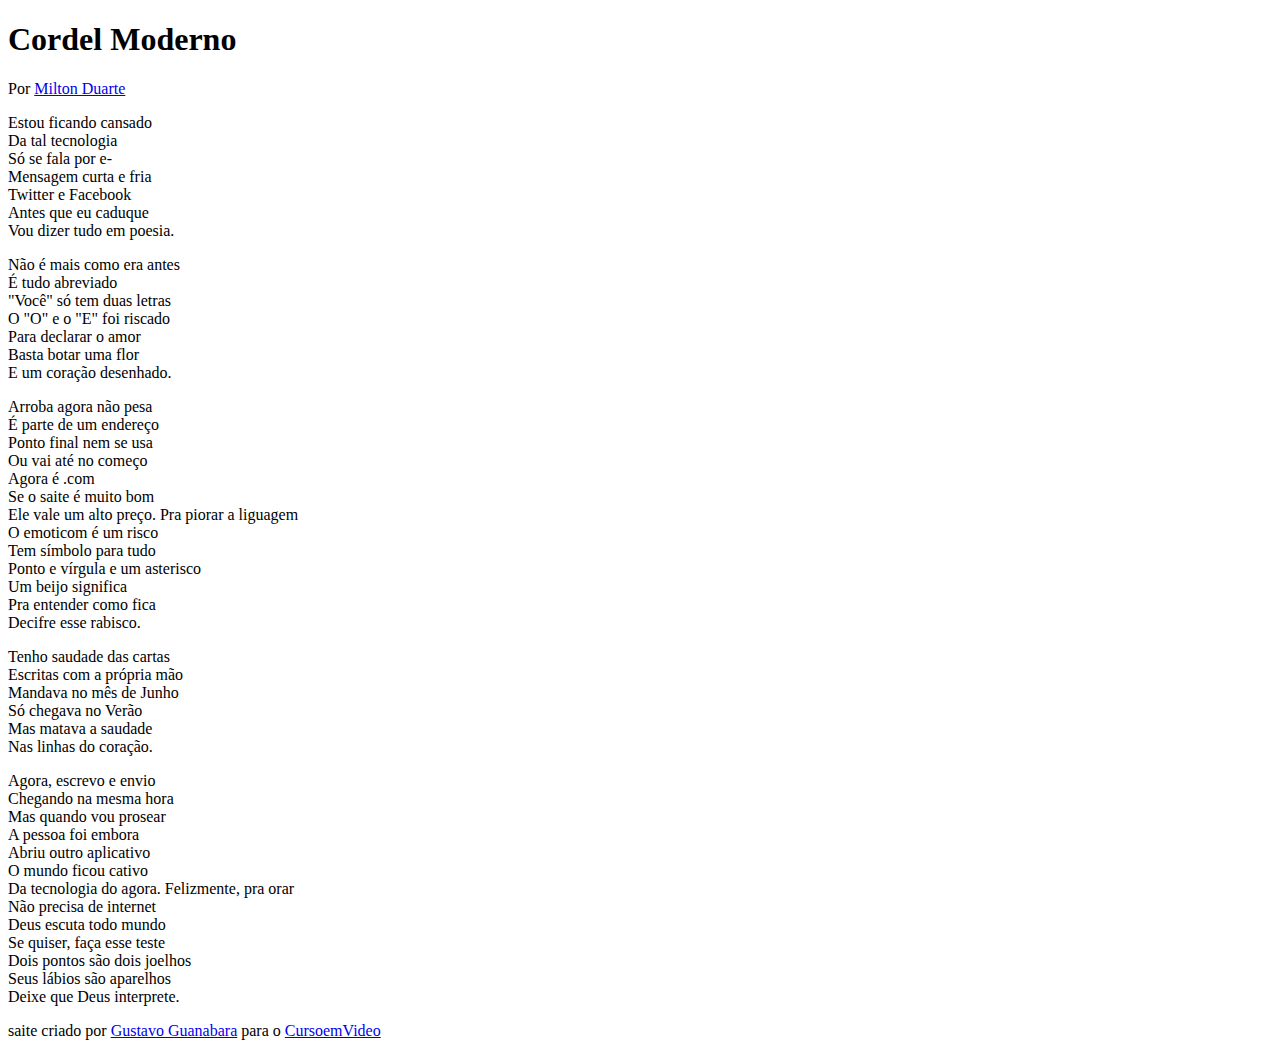
==== desafios/index.html @ 33420513 "quase pronto" ====
<!DOCTYPE html>
<html lang="pt-br">
<head>
    <meta charset="UTF-8">
    <meta http-equiv="X-UA-Compatible" content="IE=edge">
    <meta name="viewport" content="width=device-width, initial-scale=1.0">
    <title>Cordel Moderno</title>
    <link rel="stylesheet" href="style.css">
</head>
<body>
    <h1>Cordel Moderno</h1>
<p>
    Por <a href="https://www.recantodasletras.com.br/poesias/3186743">Milton Duarte</a>
</p>
    <section>
        <p>
            Estou ficando cansado<br>
            Da tal tecnologia<br>
            Só se fala por e-<br>
            Mensagem curta e fria<br>
            Twitter e Facebook<br>
            Antes que eu caduque<br>
            Vou dizer tudo em poesia.
        </p>
    </section>


    <section>
        <p>
            Não é mais como era antes<br>
            É tudo abreviado<br>
            "Você" só tem duas letras<br>
            O "O" e o "E" foi riscado<br>
            Para declarar o amor<br>
            Basta botar uma flor<br>
            E um coração desenhado.
        </p>
    </section>


    <section>
        <p>
            Arroba agora não pesa<br>
            É parte de um endereço<br>
            Ponto final nem se usa<br>
            Ou vai até no começo<br>
            Agora é .com<br>
            Se o saite é muito bom<br>
            Ele vale um alto preço.
            Pra piorar a liguagem<br>
            O emoticom é um risco<br>
            Tem símbolo para tudo<br>
            Ponto e vírgula e um asterisco<br>
            Um beijo significa<br>
            Pra entender como fica<br>
            Decifre esse rabisco.
        </p>
    </section>


    <section>
        <p>
            Tenho saudade das cartas<br>
            Escritas com a própria mão<br>
            Mandava no mês de Junho<br>
            Só chegava no Verão<br>
            Mas matava a saudade<br>
            Nas linhas do coração.
        </p>
    </section>


    <section>
        <p>
            Agora, escrevo e envio<br>
            Chegando na mesma hora<br>
            Mas quando vou prosear<br>
            A pessoa foi embora<br>
            Abriu outro aplicativo<br>
            O mundo ficou cativo<br>
            Da tecnologia do agora.
            Felizmente, pra orar<br>
            Não precisa de internet<br>
            Deus escuta todo mundo<br>
            Se quiser, faça esse teste<br>
            Dois pontos são dois joelhos<br>
            Seus lábios são aparelhos<br>
            Deixe que Deus interprete.
        </p>
    </section>
<footer>
    saite criado por <a href="https://gustavoguanabara.github.io" target="_blank">Gustavo Guanabara</a> para o <a href="https://www.cursoemvideo.com"target="_blank">CursoemVideo</a>
</footer>
</body>
</html>
---- desafios/style.css ----
@charset "UTF-8";

body{
    back
}
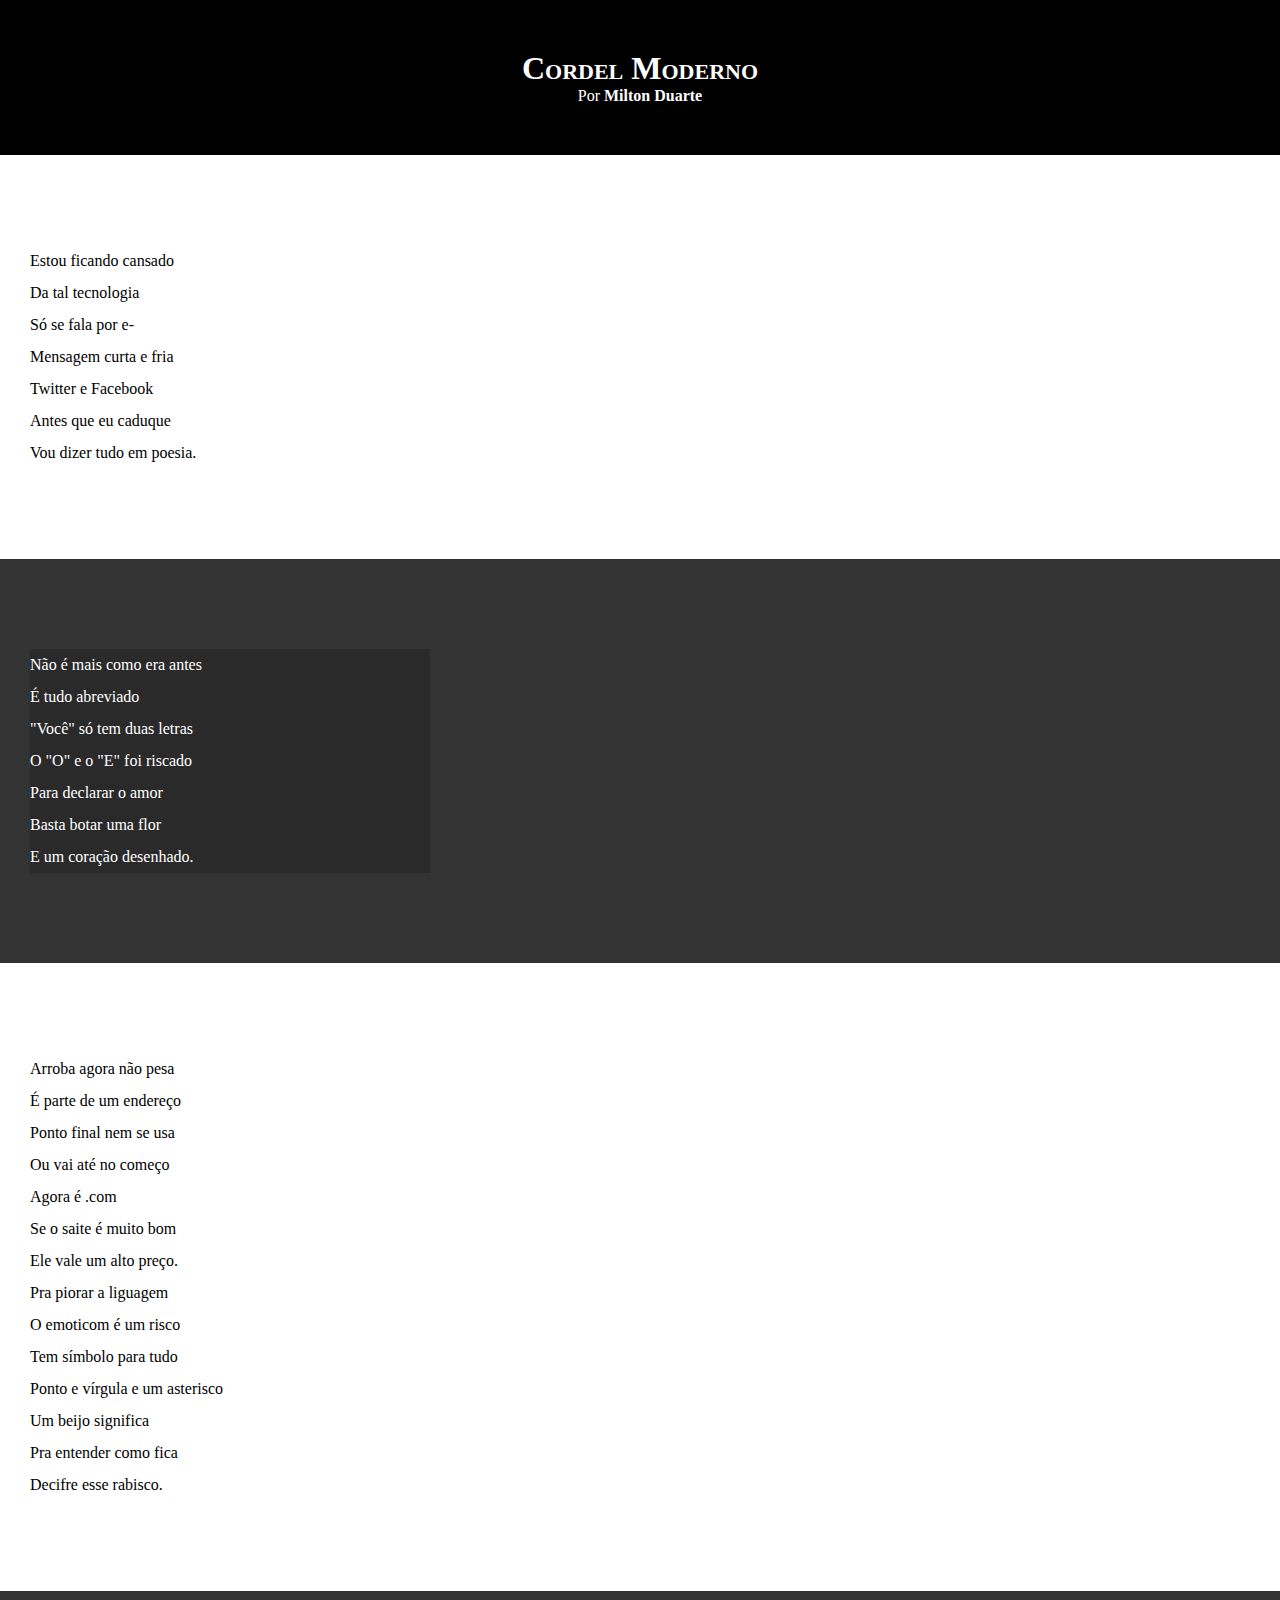
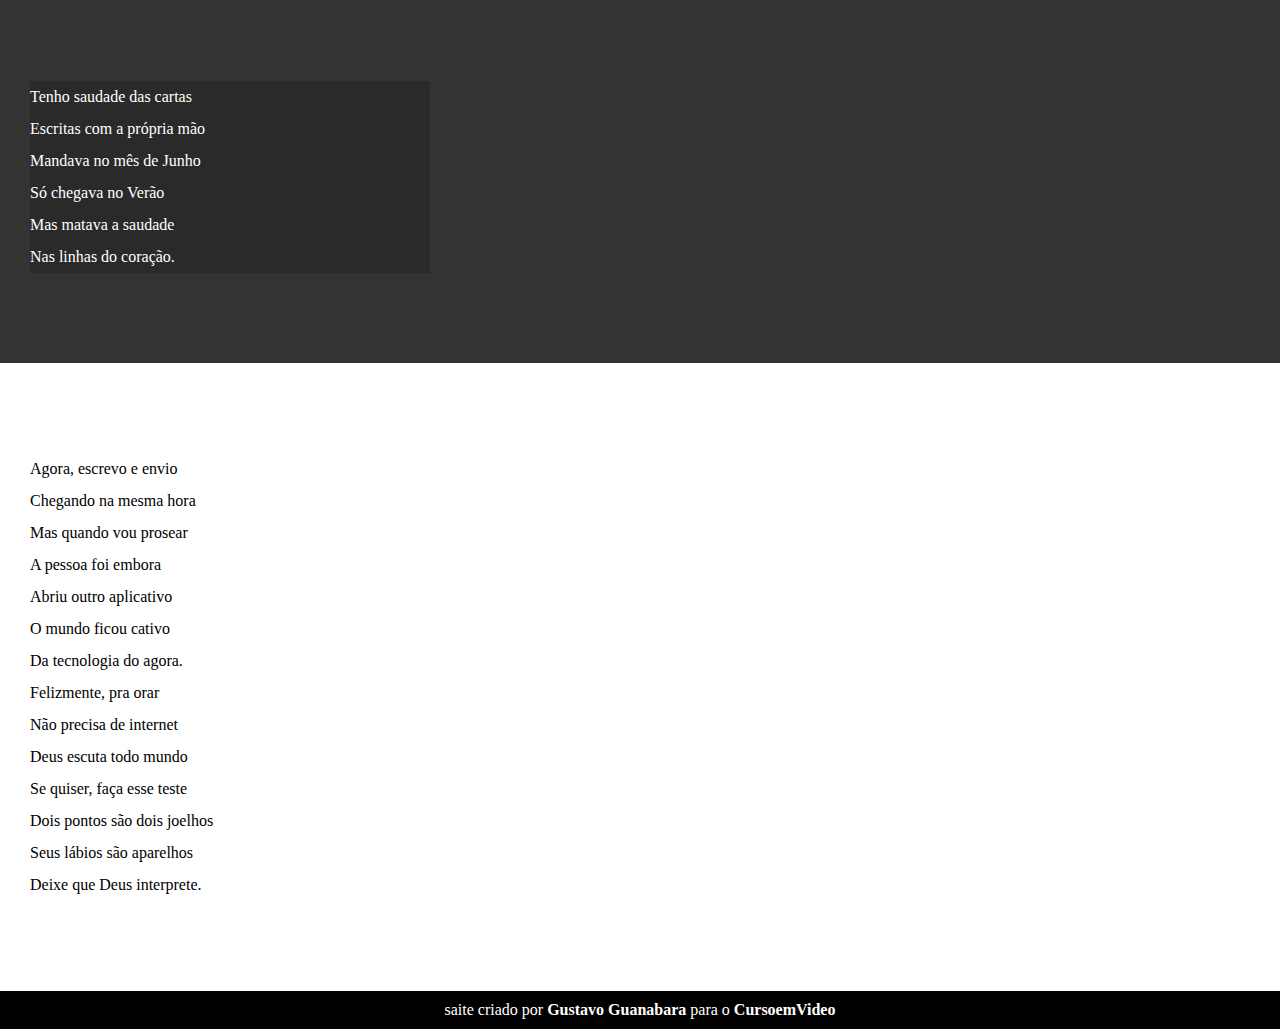
==== commit 1cdf4350: "atualizei" ====
--- a/desafios/index.html
+++ b/desafios/index.html
@@ -9,11 +9,15 @@
     <link rel="stylesheet" href="style.css">
 </head>
 <body>
-    <h1>Cordel Moderno</h1>
-<p>
+
+    <header>
+        <h1>Cordel Moderno</h1>
+    
+        <p>
     Por <a href="https://www.recantodasletras.com.br/poesias/3186743">Milton Duarte</a>
-</p>
-    <section>
+        </p>
+    </header>
+    <section class="normal">
         <p>
             Estou ficando cansado<br>
             Da tal tecnologia<br>
@@ -26,7 +30,7 @@
     </section>
 
 
-    <section>
+    <section class="imagem">
         <p>
             Não é mais como era antes<br>
             É tudo abreviado<br>
@@ -39,7 +43,7 @@
     </section>
 
 
-    <section>
+    <section class="normal">
         <p>
             Arroba agora não pesa<br>
             É parte de um endereço<br>
@@ -48,6 +52,8 @@
             Agora é .com<br>
             Se o saite é muito bom<br>
             Ele vale um alto preço.
+        </p>
+        <p>
             Pra piorar a liguagem<br>
             O emoticom é um risco<br>
             Tem símbolo para tudo<br>
@@ -59,7 +65,7 @@
     </section>
 
 
-    <section>
+    <section class="imagem">
         <p>
             Tenho saudade das cartas<br>
             Escritas com a própria mão<br>
@@ -71,7 +77,7 @@
     </section>
 
 
-    <section>
+    <section class="normal">
         <p>
             Agora, escrevo e envio<br>
             Chegando na mesma hora<br>
@@ -80,6 +86,8 @@
             Abriu outro aplicativo<br>
             O mundo ficou cativo<br>
             Da tecnologia do agora.
+        </p>
+        <p>
             Felizmente, pra orar<br>
             Não precisa de internet<br>
             Deus escuta todo mundo<br>
--- a/desafios/style.css
+++ b/desafios/style.css
@@ -1,5 +1,65 @@
 @charset "UTF-8";
 
-body{
-    back
+*{ margin: 0px;
+   padding: 0px;
+}
+
+html, body {
+    min-height: 100vh;
+    background-color: darkgray;
+}
+
+header{
+    background-color: black;
+    color: white;
+    text-align: center;
+}
+
+header > h1{
+    padding-top: 50px;
+    font-variant: small-caps;
+}
+
+header > p{
+    padding-bottom: 50px;
+}
+
+header a, footer a{
+    color: white;
+    text-decoration: none;
+    font-weight: bolder;
+}
+ header a:hover  {
+    text-decoration: underline;
+    
+}
+section{
+    padding-top: 10vh;
+    padding-bottom: 10vh;
+    padding-left: 30px;
+    line-height: 2em;
+    
+}
+
+section.normal {
+    background-color: white;
+    color: black;
+} 
+
+section.imagem{
+    background-color: rgb(51, 51, 51);
+    color:white;
+}
+
+section.imagem > p{
+    background-color: rgba(0, 0, 0, 0.178);
+    width: 400px;
+}
+
+footer{
+    background-color: black;    
+    color: white;
+    text-align: center;
+    padding: 10px;
+
 }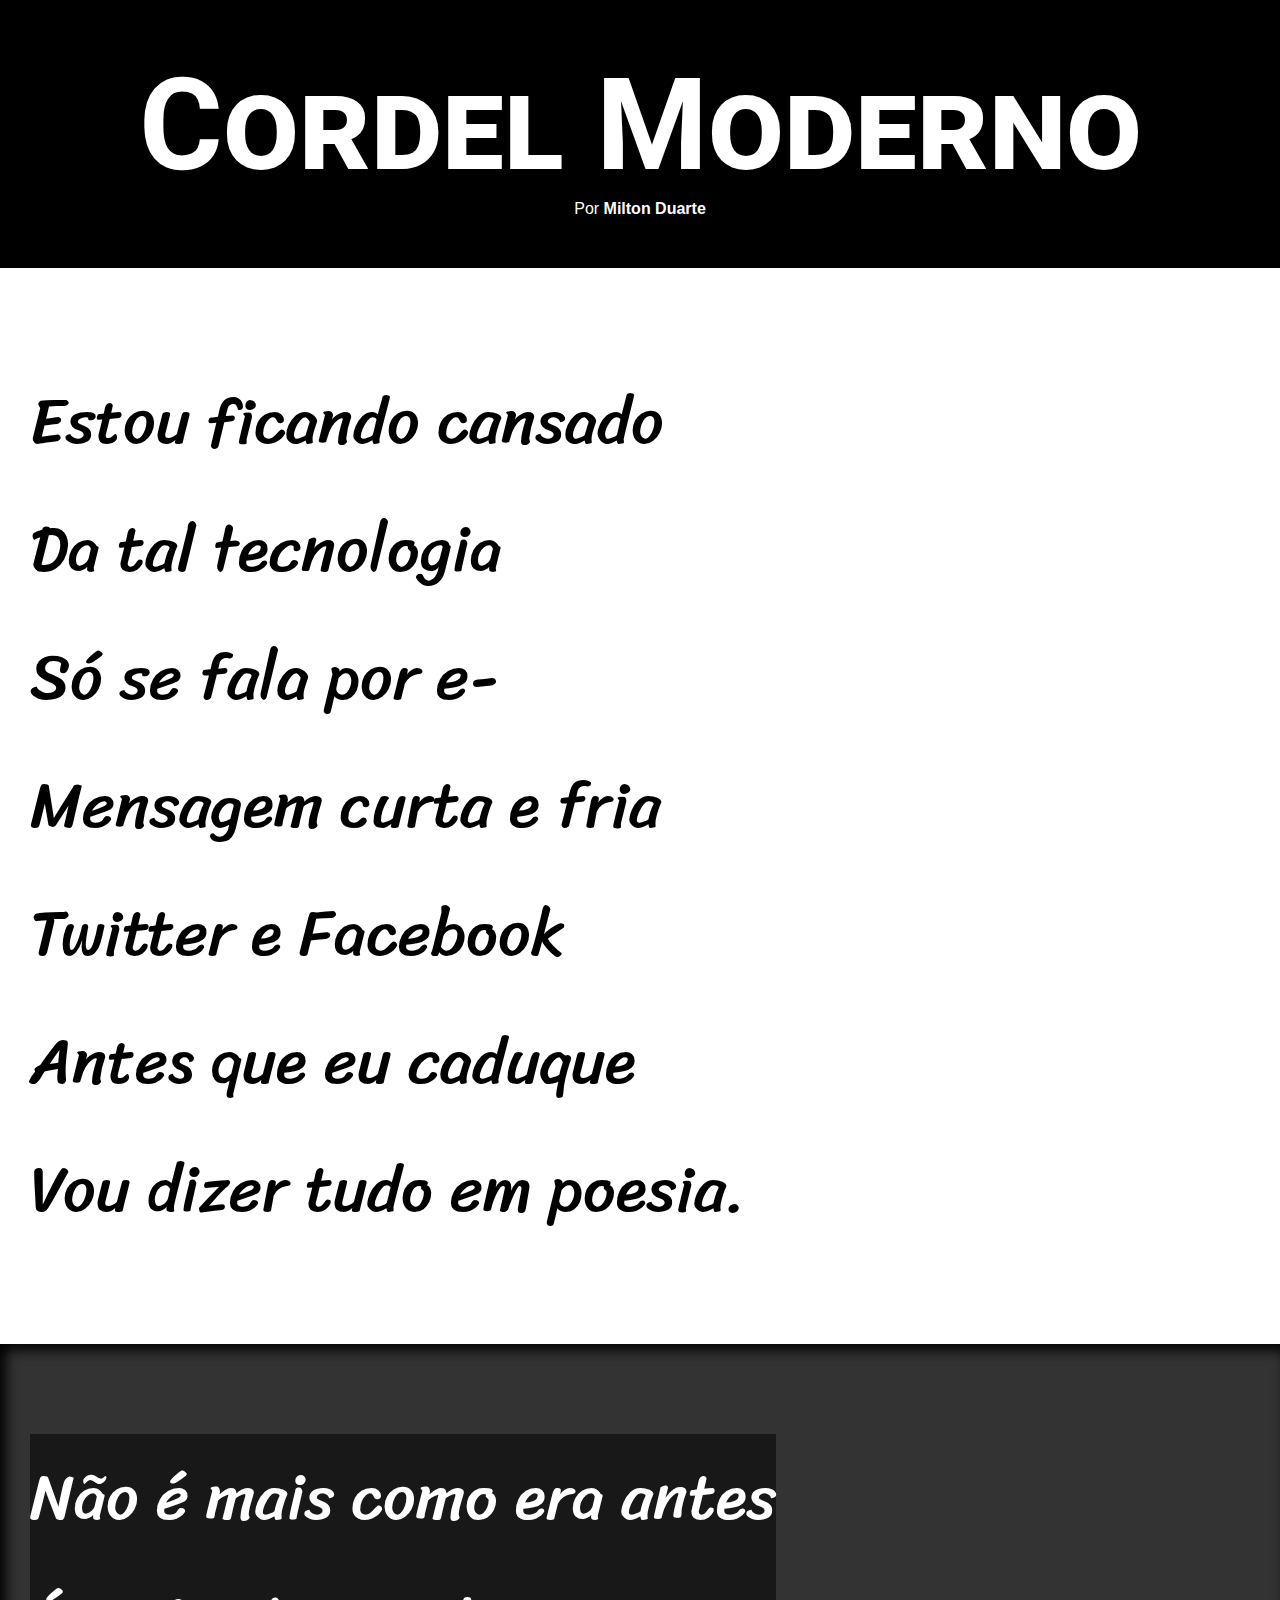
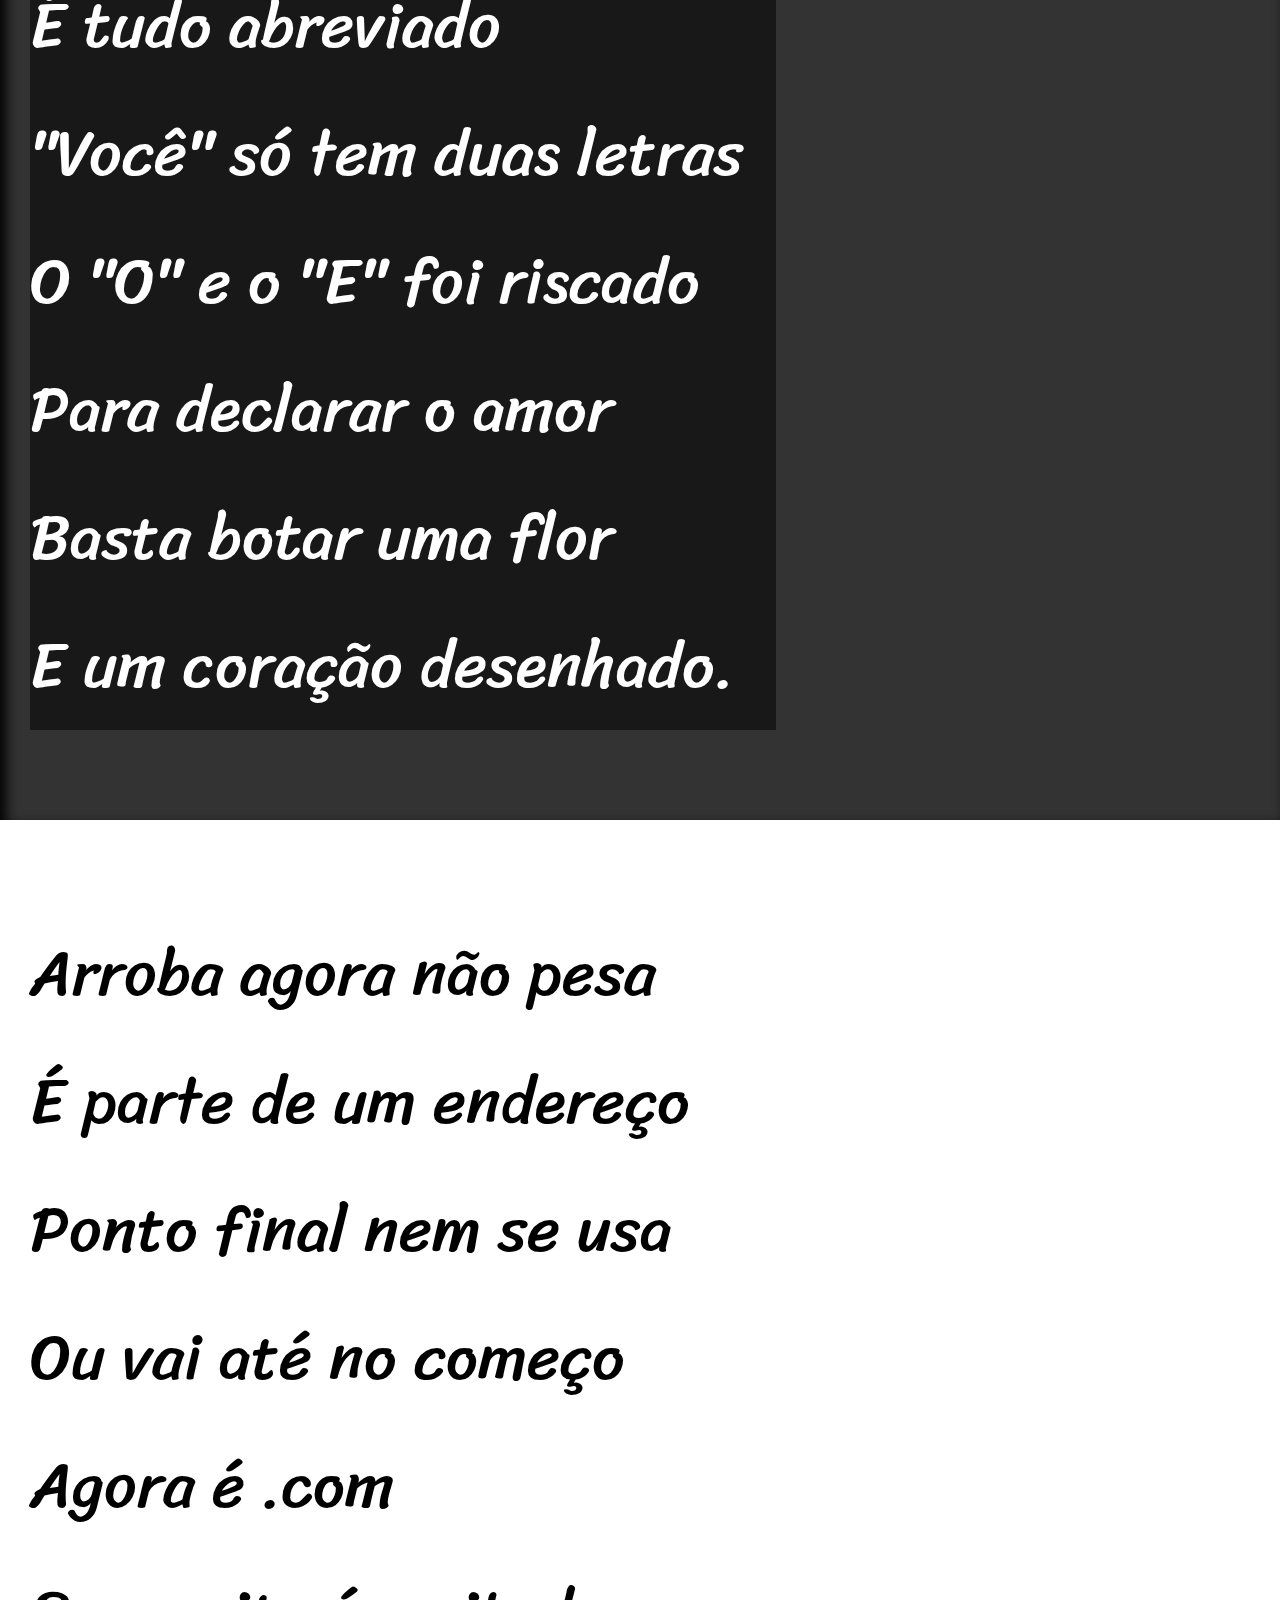
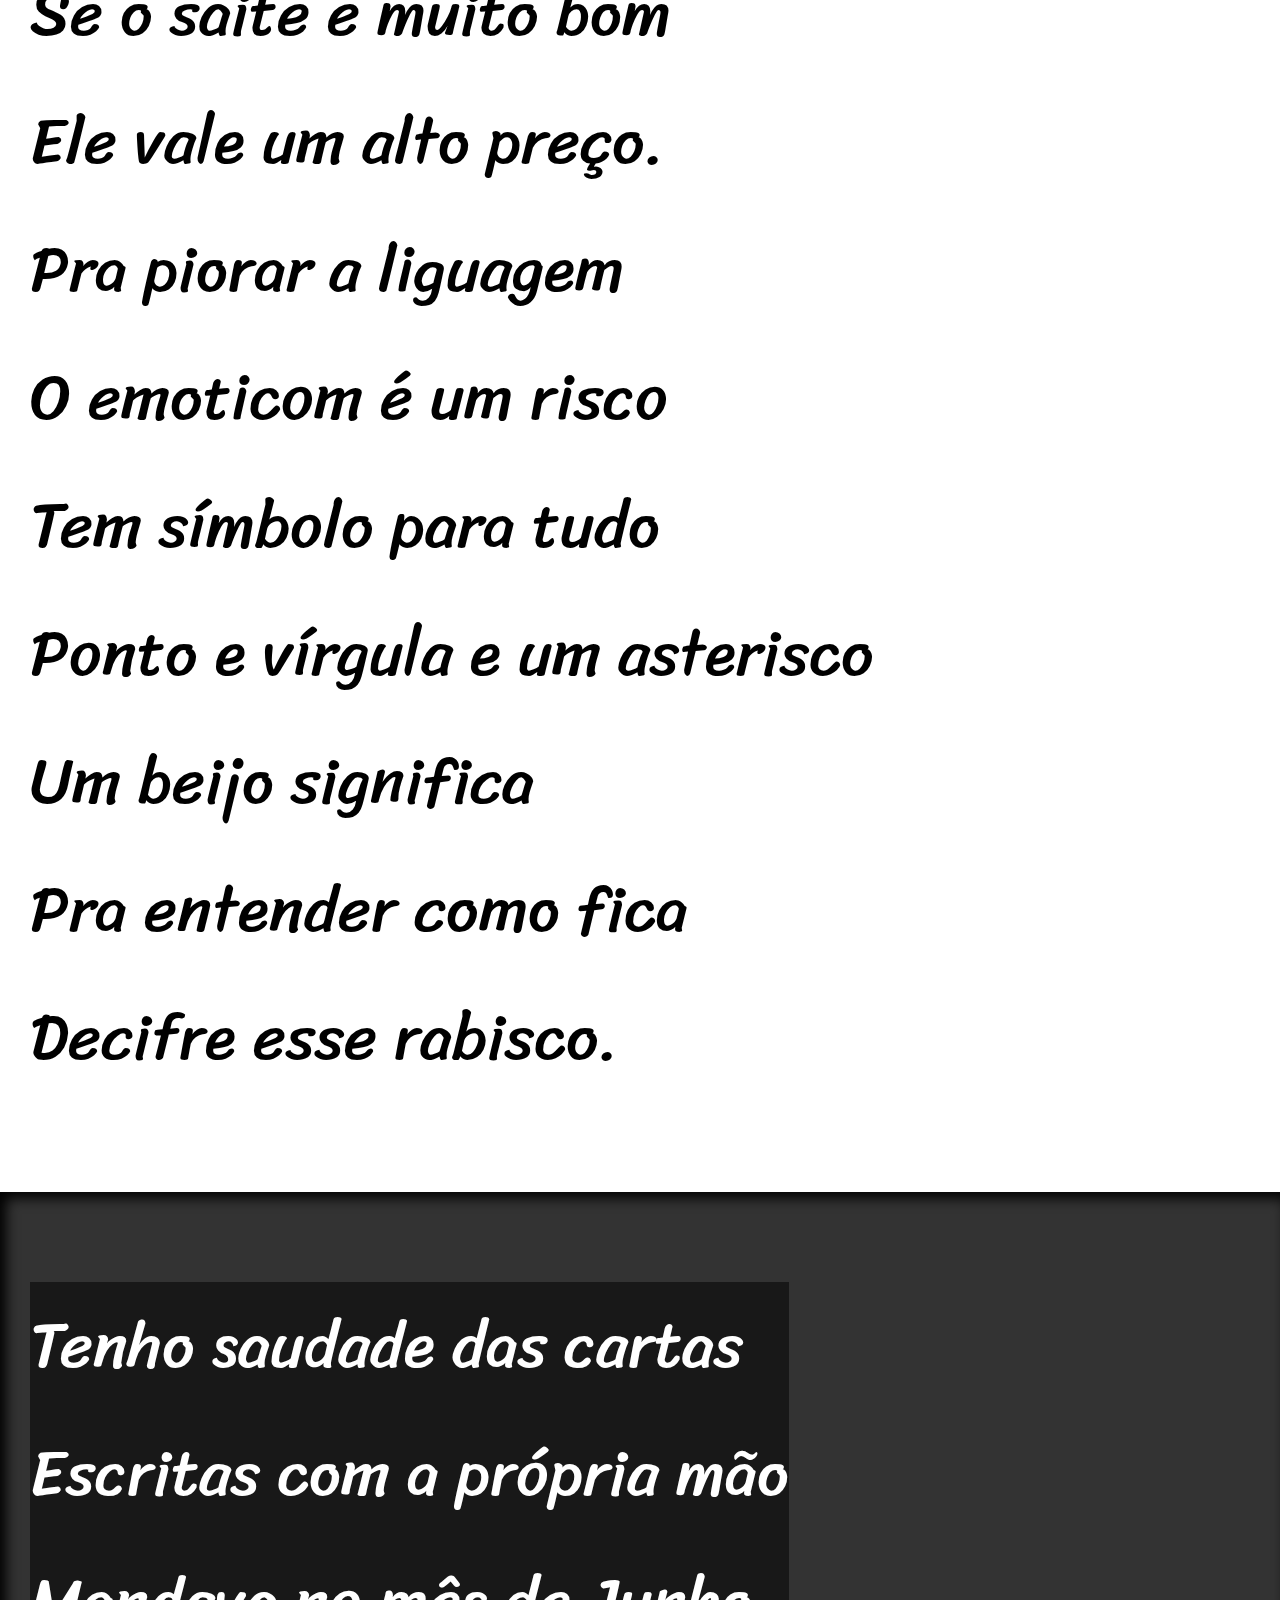
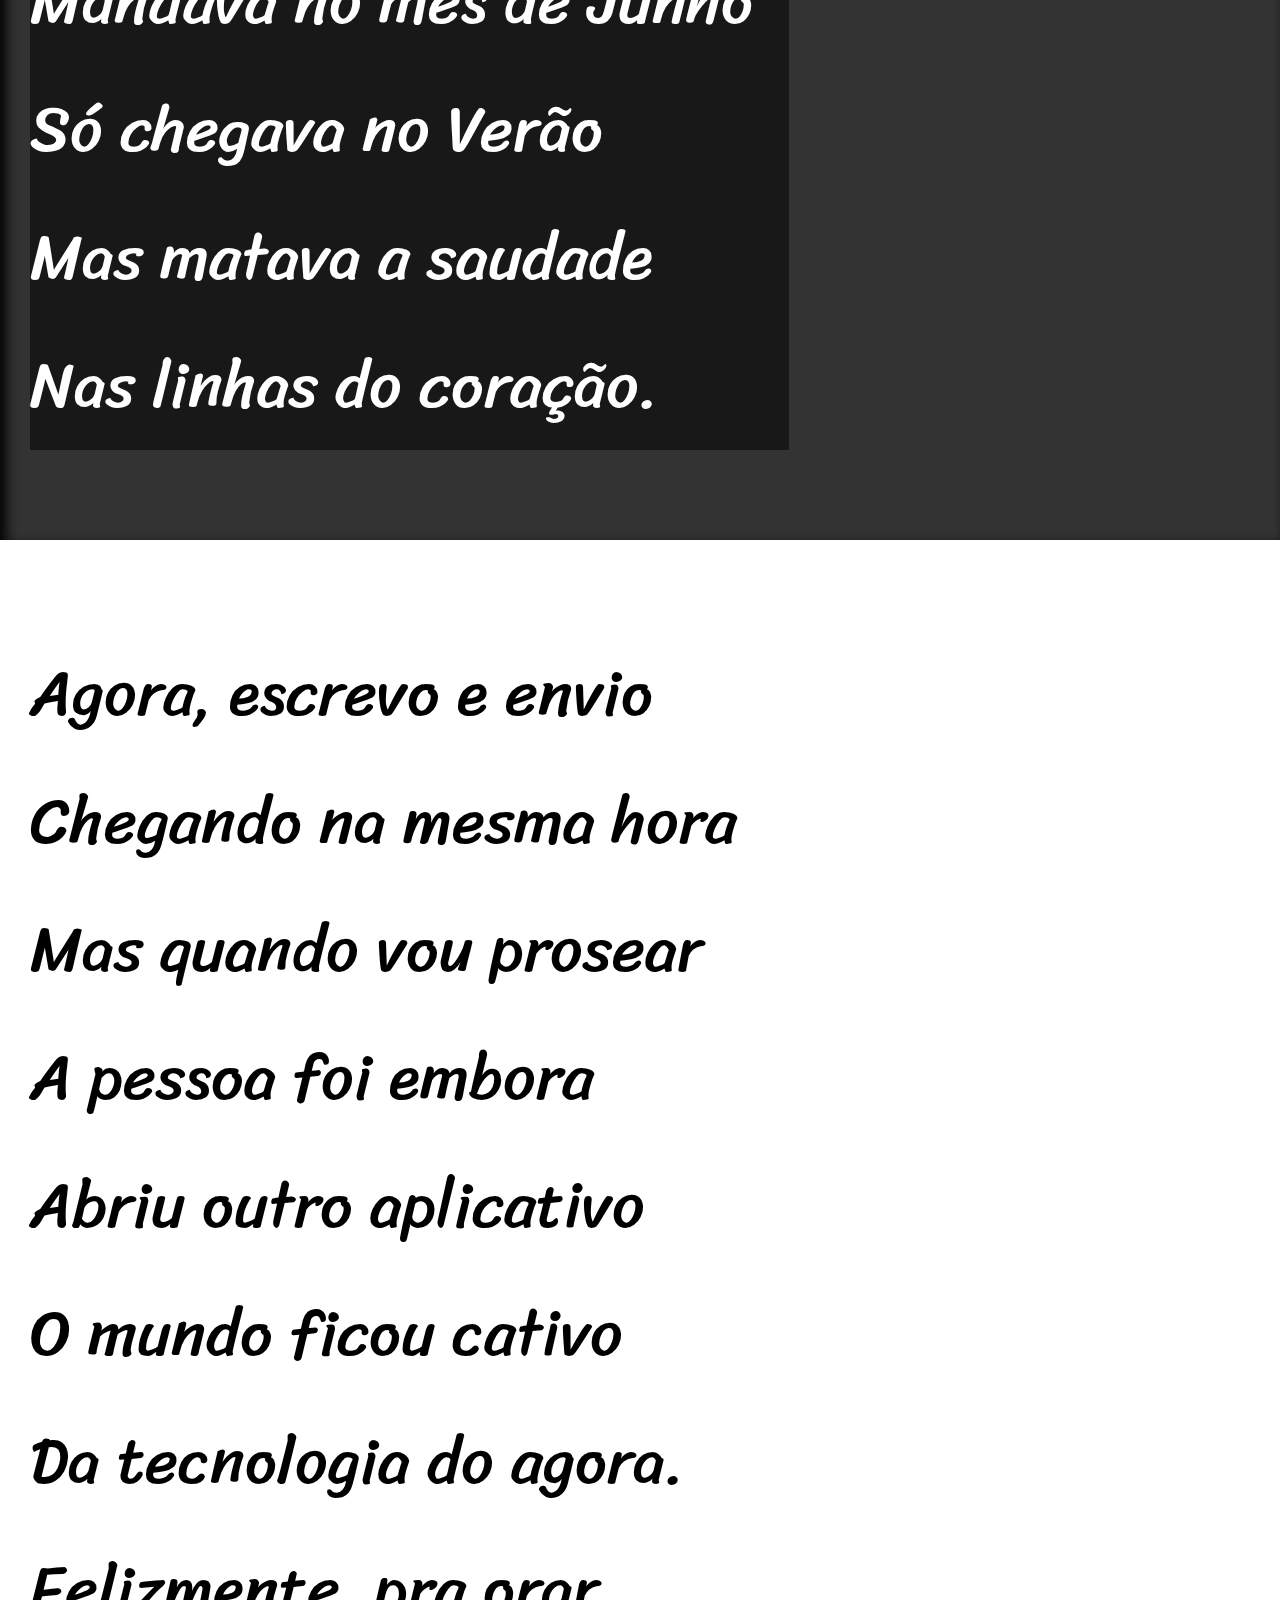
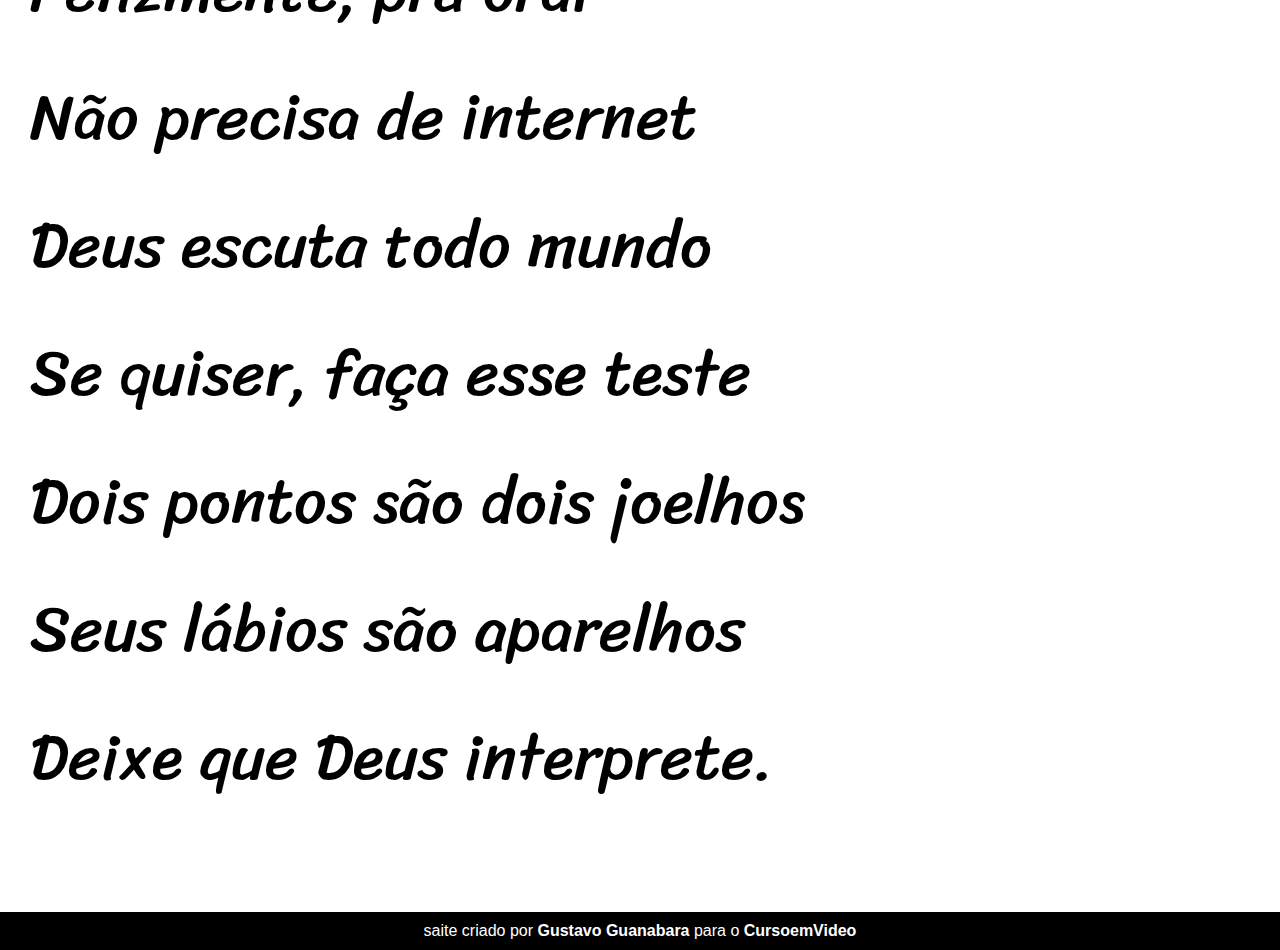
==== commit 4c4b1fac: "projeto terminado" ====
--- a/desafios/index.html
+++ b/desafios/index.html
@@ -30,7 +30,7 @@
     </section>
 
 
-    <section class="imagem">
+    <section class="imagem" id="img01">
         <p>
             Não é mais como era antes<br>
             É tudo abreviado<br>
@@ -65,7 +65,7 @@
     </section>
 
 
-    <section class="imagem">
+    <section class="imagem" id="img02">
         <p>
             Tenho saudade das cartas<br>
             Escritas com a própria mão<br>
--- a/desafios/style.css
+++ b/desafios/style.css
@@ -1,12 +1,25 @@
 @charset "UTF-8";
+
+@import url('https://fonts.googleapis.com/css2?family=Roboto:ital,wght@0,400;0,500;1,300;1,400&display=swap'); 
+ @import url('https://fonts.googleapis.com/css2?family=Sriracha&display=swap');
+
+
+:root{
+    --fonte1: verdana, geneva, tahoma, sans-serif;
+    --fonte2:'Roboto', sans-serif;
+    --fonte3:'Sriracha', cursive;
+
+}
 
 *{ margin: 0px;
    padding: 0px;
 }
 
+
 html, body {
     min-height: 100vh;
     background-color: darkgray;
+    font-family: var(--fonte1);
 }
 
 header{
@@ -18,6 +31,8 @@
 header > h1{
     padding-top: 50px;
     font-variant: small-caps;
+    font-family: var(--fonte2);
+    font-size: 10vw;
 }
 
 header > p{
@@ -38,22 +53,44 @@
     padding-bottom: 10vh;
     padding-left: 30px;
     line-height: 2em;
+    font-family: var(--fonte3);
+    font-size: 5vw;
+    
+    
+
     
 }
 
 section.normal {
     background-color: white;
     color: black;
+    
 } 
 
 section.imagem{
     background-color: rgb(51, 51, 51);
     color:white;
+    box-shadow: inset 6px 6px 13px 0px black;
+    background-attachment: fixed;
 }
 
 section.imagem > p{
-    background-color: rgba(0, 0, 0, 0.178);
-    width: 400px;
+    background-color: rgba(0, 0, 0, 0.514);
+    display: inline-block;
+    text-shadow: 6px 6px  13px 0px rgba(0, 0, 0, 0.473);
+}
+
+section#img01{
+    background-image: url(ex12/imagens/background001.jpg);
+    background-position: right center;
+    background-size: cover;
+}
+
+section#img02{
+    background-image: url(ex12/imagens/background002.jpg);
+    background-position: right center;
+    background-size: cover;
+    
 }
 
 footer{
